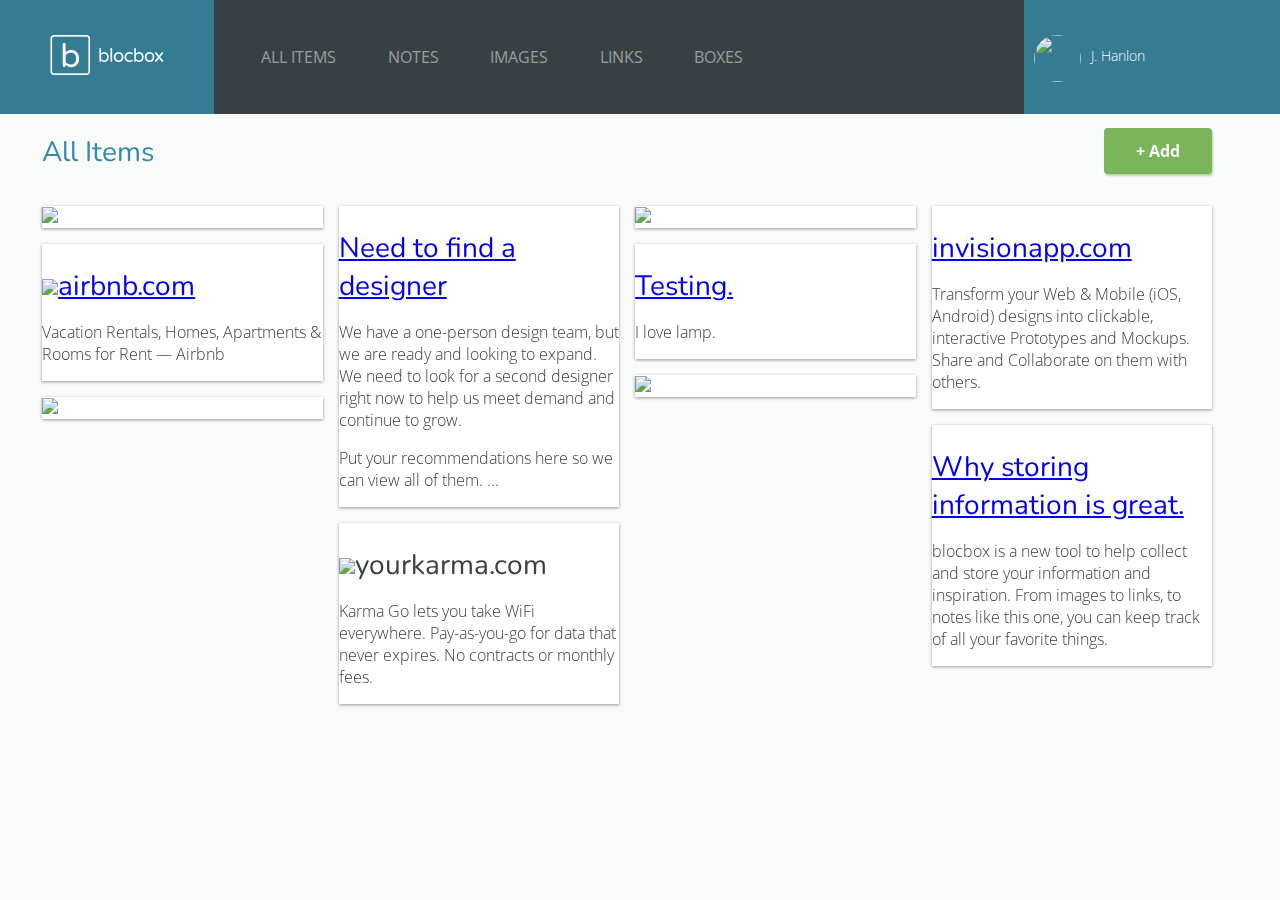
==== dashboard.html @ c56b1dee "Progress on Masonry Grid" ====
<!DOCTYPE html>
 <html lang="en-us">
 <head>
   <meta http-equiv="X-UA-Compatible" content="IE=Edge">
   <meta name="viewport" content="width=device-width, initial-scale=1">
   <meta charset="UTF-8">
   <title>Dashboard | Blocbox</title>

   <!-- Google Fonts -->
   <link href='http://fonts.googleapis.com/css?family=Nunito:400,700,300|Open+Sans:300italic,400italic,600italic,700italic,400,600,700,300' rel='stylesheet' type='text/css'>

   <!-- CSS -->
   <link rel="stylesheet" href="css/normalize.css">
   <link rel="stylesheet" href="css/style.css">
   <link rel="stylesheet" href="css/font-awesome.css">
   <link rel="stylesheet" href="css/animate.css">
   <link rel="stylesheet" href="slick/slick.css"/>
   <link rel="stylesheet" href="slick/slick-theme.css"/>

 </head>
 <body class="dashboard">

   <!-- Top Navigation -->

   <nav id="top-nav" class="top-nav">
      <a href="#" class="site-logo"><img src="images/site-logo.png" /></a>
      <ul>
         <li><a href="#"><i class="fa fa-th-large"></i>All Items</a></li>
         <li><a href="#"><i class="fa fa-file-o"></i>Notes</a></li>
         <li><a href="#"><i class="fa fa-picture-o"></i>Images</a></li>
         <li><a href="#"><i class="fa fa-link"></i>Links</a></li>
         <li><a href="#"><i class="fa fa-inbox"></i>Boxes</a></li>
      </ul>
      <div class="settings">
         <img src="https://s3.amazonaws.com/uifaces/faces/twitter/jsa/128.jpg">
         <p>J. Hanlon</p>
         <a href="#"><i class="fa fa-cog"></i></a>
      </div>
   </nav>

   <main role="main">

   <!-- Content -->
      <section class="content">
         <div class="container">
            <div class="header">
               <h1>All Items</h1>
               <a href="#" class="btn">+ Add</a>
            </div>
         </div>
         <div class="container">
            <div class="masonry">
               <div class="item">
                  <img src="https://static.pexels.com/photos/6276/restaurant-glass-wine-glasses-medium.jpg">
               </div>
               <div class="item">
                  <h2><img src="https://a1.muscache.com/airbnb/static/logotype_favicon-21cc8e6c6a2cca43f061d2dcabdf6e58.ico"><a href="#">airbnb.com</a></h2>
                  <p>Vacation Rentals, Homes, Apartments &amp; Rooms for Rent &mdash; Airbnb</p>
               </div>
               <div class="item">
                  <img src="https://static.pexels.com/photos/6048/wood-nature-forest-moss-medium.jpg">
               </div>
               <div class="item">
                  <h2><a href="#">Need to find a designer</a></h2>
                  <p>We have a one-person design team, but we are ready and looking to expand. We need to look for a second designer right now to help us meet demand and continue to grow.</p> 
                  <p>Put your recommendations here so we can view all of them. ...</p> 
               </div>
               <div class="item">
                  <h2><img src="https://disqus.com/api/forums/favicons/blogyourkarma.jpg">yourkarma.com</h2>
                  <p>Karma Go lets you take WiFi everywhere. Pay-as-you-go for data that never expires. No contracts or monthly fees.</p>
               </div>
               <div class="item">
                  <img src="https://static.pexels.com/photos/5676/art-camera-photography-picture-medium.jpg">
               </div>
               <div class="item">
                  <h2><a href="#">Testing.</a></h2>
                  <p>I love lamp.</p>
               </div>
               <div class="item">
                  <img src="https://static.pexels.com/photos/6739/art-graffiti-abstract-vintage-medium.jpg">
               </div>
               <div class="item">
                  <h2><img src"https://encrypted-tbn3.gstatic.com/images?q=tbn:ANd9GcTeulCWYnVz0ORNtgxYCICaZt1MPxCjFsR0P1_04v1bFkxqK3sK"><a href="#">invisionapp.com</a></h2>
                  <p>Transform your Web &amp; Mobile (iOS, Android) designs into clickable, interactive Prototypes and Mockups. Share and Collaborate on them with others.</p>
               </div>
               <div class="item">
                  <h2><a href="#">Why storing information is great.</a></h2>
                  <p>blocbox is a new tool to help collect and store your information and inspiration. From images to links, to notes like this one, you can keep track of all your favorite things.</p>
               </div>
            </div>
         </div>
      </section>

</body>
</html>
---- css/style.css ----
html, body {
  overflow-x: hidden;
}

body {
  font-family:'Open Sans', Helvetica, sans-serif;
  color: #394044;
}

h1, h2, h3, h4, h5, h6 {
  font-family:'Nunito', Helvetica, sans-serif;
}

h2 {
  font-size: 28px;
  font-weight: normal;
  margin-bottom: 5px;
}

p {
  font-size: 16px;
  line-height: 22px;
  font-weight: 100;
}

.pull-left {
  float: left;
}

.pull-right {
  float: right;
}


/* GRID */

.container {
  margin-right: auto;
  margin-left: auto;
  padding-left: 15px;
  padding-right: 15px;
  position: relative;
}

.container:before,
.container:after {
  content: " ";
  display: table;
}

.container:after {
  clear:both;
}

.one-half, .one-third, .one-fourth {
  width: 96%;
  float: left;
  position: relative;
  min-height: 1px;
  margin: 0 2% 20px;
}

.full-width {
  width: 100%;
}

.featleft, .featright {
  float: left;
  width: 30%;
}

.featright {
  width: 68%;
  margin-left: 2%
}

.float {
  float: left;
}

/* HEADER */

header {
  color: #F9FAFA;
  background: url('../images/hero-image.png');
  background-size: cover;
  min-height: 680px;
  width: 100%
}

header nav {
  padding: 1em;
}

header nav ul {
  display: inline;
  text-align: right;
  float: right;
  margin: 0;
}

header nav ul > li {
  list-style-type: none;
  display: inline-block;
  margin: 0 15px;
}

header nav ul > li.btn-outline {
  padding: 10px 15px;
  border: 2px solid #F9FAFA;
  border-radius: 4px;
}

header nav ul > li.btn-outline:hover {
  background: #F9FAFA;
}

header nav ul > li > a {
  color:#F9FAFA;
  text-decoration: none;
}

header nav ul > li.btn-outline:hover > a {
  color: #34495E;
}


header .hero {
  text-align: center;
  display: block;
  position: relative;
}

header .hero h1 {
  font-size: 48px;
  font-weight: normal;
  margin: 95px 0 0;
}

header .hero p {
  font-size: 22px;
  line-height: 28px;
  font-weight: 100;
  margin: 10px 0 40px;
}

header .hero img {
  display: block;
  margin: 3em auto 0;
}

/********** BENEFITS **********/

.benefits {
  padding-top: 8em;
  padding-bottom: 5em;
  background: #F9FAFA;
  background-size: cover;
  text-align: center;
  position: relative;
}

.benefits img {
  width: 120%;
  margin-left: -80px;
}

.float {
  padding-top: 5px;
}

.benefits i {
  color: #367A94;
  font-size: 50px;
  margin-bottom: 0;
}

.benefits h2 {
  color: #367A94;
  font-size: 28px;
  text-align: center;
  margin-top: 0px;
  margin-bottom: 50px;
}

.benefits p {
  text-align: left;
}

/********** PRICING **********/

.pricing {
  background: #5F6C73;
  background-size: cover;
  padding: 4em 0;
  text-align: center;
  position: relative;
}

.pricing h2 {
  color: #F9FAFA;
  margin-top: 0;
}

.pricing p {
  color: #F9FAFA;
  margin: auto 15em 30px 15em;
}

.pricing ul {
  margin: 0 auto;
  padding: 2em 0;
}

.pricing ul li {
  list-style-type: none;
}

.box {
  padding: 0 15px 15px;
  background-color: #F9FAFA;
  box-shadow: 0 2px 4px 0 rgba(0,0,0,.2);
  position: relative;
  min-height: 439px;
  margin-top: 25px;
}

.box.middle {
  min-height: 485px;
  margin-top: 0px;
}

.box h3 {
  font-family: 'Open Sans', Helvetica, sans-serif;
  font-weight: 600;
  text-transform: uppercase;
  background: #E2E2E2;
  box-shadow: 0 1px 2px 0 rgba(0,0,0,.2);
  left: 0;
  right: 0;
  top: 0;
  text-align: center;
  margin: 0 -15px 40px;
  padding: 10px 0;
}

.box h4 {
  font-size: 50px;
  font-weight: normal;
  margin: 40px 0 10px;
  color: #367A94;
}

.box h4 span {
  font-size: 32px;
  vertical-align: top;
}

.box h4 span.month {
  font-family:'Open Sans', Helvetica, sans-serif;
  font-weight: 100;
  color: #58646B;
  font-size: 20px;
  vertical-align: middle;
}

.box ul li {
  font-size: 18px;
  margin-bottom: 20px;
  font-weight: 100;
}

.box .btn {
  position: absolute;
  bottom: 20px;
  left: 20px;
  right: 20px;
}

.small {
  font-size: 12px;
  color: #F9FAFA;
  line-height: 15px;
  font-style: italic;
}

/* BUTTONS */

.btn {
  border-radius: 4px;
  color: #F9FAFA;
  font-weight: 700;
  text-decoration: none;
  padding: 10px 30px;
  background: #7AB55C;
  border: 2px solid #7AB55C;
  box-shadow: 1px 2px 2px 0px rgba(122, 181, 92, 0.5);
}


/********** TESTIMONIALS **********/

.testimonials {
  background: url('../images/testimonial-background.png'); 
  background-size: cover;
  min-height: 503px;
  width: 100%;
  padding: 4em 0;
  text-align: center;
}

.testimonials h2 {
  color: #367A94;
  margin-top: 0;
}

.testimonials p {
  color: #394044;
  margin: auto 14em auto 14em;
}

.quote {
  display: inline-block;
  float: center;
  margin-top: 40px;
}

.testimonials blockquote {
  color: #F9FAFA;
  text-align: left;
  font-style: italic;
  font-weight: 100;
  line-height: 21px;
  background: #394044;
  position: relative;
  padding: 30px;
  width: 286px;
  border-radius: 4px;
  display: inline-block;
  margin-top: 40px;
}

.testimonials blockquote:after {
  top: 30%;
  left: 100%;
  content: " ";
  width: 0;
  height: 0;
  position: absolute;
  pointer-events: none;
  border-style: solid;
  border-width: 12px 0 12px 26px;
  border-color: transparent transparent transparent #394044;
}

.testimonials img {
  width: 100px;
  height: 100px;
  border-radius: 50%;
  margin-bottom: 30px;
}

p.name {
  font-weight: 400;
  text-align: left;
  margin-right: 0;
  margin-left: 550px;
}

.name span {
  color: #367A94;
}


/************ FOOTER *************/

footer {
  background-color: #394044;
  color: #F9FAFA;
  height: 150px;
  position: relative;
  overflow: hidden;
  z-index: 0;
}

.footer-nav-block {
  margin-right: 0;
  padding-right: 0;
}

footer p, footer nav ul {
  font-size: 14px;
  font-weight: 100;
  text-align: center;
  margin: 10px auto 0;
}

footer nav ul li {
  list-style-type: none;
  display: inline;
}

footer nav ul li a {
  color: #F9FAFA;
  text-decoration: none;
}

footer .right-footer-block {
  background-color: #3498DB;
  margin: 0;
  float: right;
}


footer .logo {
  padding: 2.35em 0;
  margin: 0 auto;
  display: block;
}

/************ MEDIA QUERIES *************/

@media (min-width: 320px) {

  .testimonials p, .pricing p {
    margin: 0 0 0 0;
  }
}


@media (min-width: 768px){
  .container {
    width: 750px;
  }

  .testimonials p, .pricing p {
    margin: 0 10rem;
  }
}

@media (min-width: 992px) {
  .container {
    width: 970px;
  }
  .one-half {
    width: 46%;
  }
  .one-third {
    width: 29.33333%;
  }
  .one-fourth {
    width: 21%;
  } 
  .phone-hide {
    display: none;
  }
  .phone-show {
    display: block;
  }
}

@media (min-width: 1200px) {
  .container {
    width: 1170px;
  }
  .phone-hide {
    display: block;
  }
  .phone-show {
    display: none;
  }
}

@media tv and (min-width: 700px) and (orientation: landscape) {
  header .hero h1 {
    font-size: 90px;
    margin: 75px 0 0;
  }
  header .hero p {
    font-size: 48px;
    line-height: 60px;
    margin: 40px 0 40px;
  }
}

@media (min-width: 992px) {
  footer {
    background-color: #394044;
    height: 100px;
  }
  footer p, footer nav ul {
    padding: 2em 0;
    text-align: left;
  }
  footer .right-footer-block {
    background-color: #3498DB;
  }
  footer .logo {
    padding: 2em 0 2em 1.5em;
  }
}


/************* DASHBOARD **************/

.dashboard {
  background: #F9FAFA;
}

.top-nav {
  height: 114px;
  width: 100%;
  color: rgba(249, 250, 250, 0.5);
  background: #394044;
  position: fixed;
  display: inline;
}

.top-nav .site-logo {
  height: 114px;
  padding: 0 50px;
  background: rgba(54, 138, 169, 0.8);
  display: block;
  text-align: center;
  float: left;
}

.top-nav .site-logo img {
  padding: 35px 0;
}

.top-nav ul {
  font-weight: 400;
  text-transform: uppercase;
  font-size: 16px;
  text-align: center;
  color: rgba(249, 250, 250, 0.5);
  float: left;
  padding: 30px 0 30px 30px;
}

.top-nav ul li {
  list-style-type: none;
  display: inline;
  margin-right: 30px;
}

.top-nav ul li a {
  color: rgba(249, 250, 250, 0.5);
  text-decoration: none;
}

.top-nav ul li a i {
  text-align: center;
  margin-right: 5px;
}

.top-nav .settings {
  width: 20%;
  height: 114px;
  background: rgba(54, 138, 169, 0.8);
  float: right;
  display: inline;
}

.top-nav .settings p {
  color: #F9FAFA;
  font-weight: 200;
  font-size: 14px;
  margin: 0 0 0 10px;
  padding: 45px 0;
  float: left;
}

.top-nav .settings img {
  height: 47px;
  width: 47px;
  border-radius: 50%;
  margin-left: 10px;
  padding: 35px 0;
  float: left;
}

.top-nav .settings a {
  float: right;
  text-decoration: none;
  color: #F9FAFA;
  padding: 45px 0;
}

.top-nav .settings a i {
  text-align: center;
  margin-right: 10px;
}

/************* CONTENT *************/

.content {
  padding-top: 8rem;
  float: center;
  width: 98%;
  position: relative;
}

.content .header {
  margin: 0 0 20px;
}

.content .header h1 {
  font-family: "Nunito", Helvetica, Arial, sans-serif;
  font-weight: 400;
  margin: 0 0 30px;
  font-size: 28px;
  color: #368AA9;
  line-height: 48px;
  float: left;
  display: inline-block;
}

.content .header > a {
  float: right;
}

.masonry {
  -webkit-column-count: 4;
  column-count: 4;
  column-gap: 1rem;
}

.item {
  background-color: #FFFFFF;
  display: inline-block;
  margin: 0 0 1rem; 
  width: 100%;
  box-shadow: 0px 1px 3px 0px rgba(0,0,0,0.4);
}
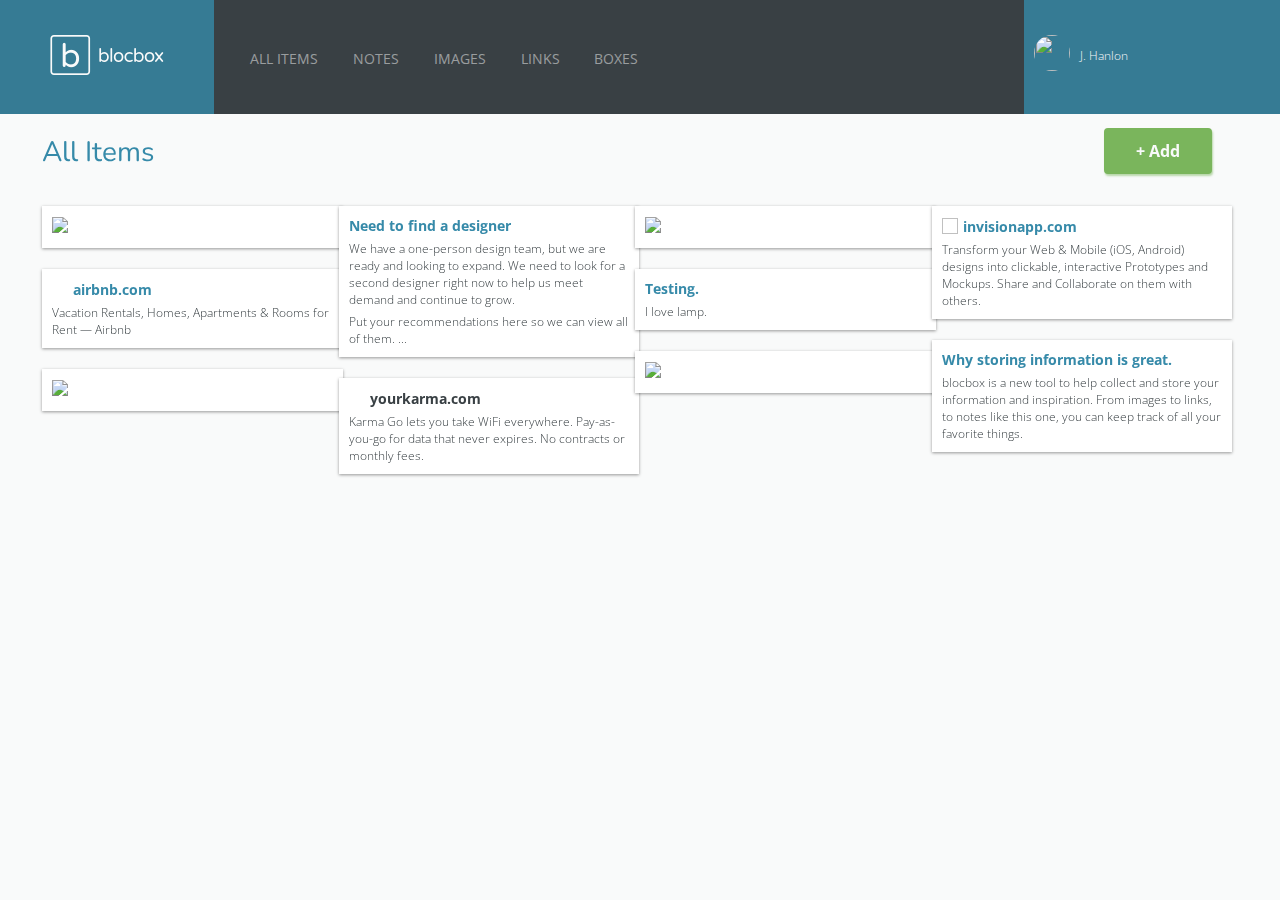
==== commit cadbb28e: "Responsive Masonry" ====
--- a/dashboard.html
+++ b/dashboard.html
@@ -80,7 +80,7 @@
                   <img src="https://static.pexels.com/photos/6739/art-graffiti-abstract-vintage-medium.jpg">
                </div>
                <div class="item">
-                  <h2><img src"https://encrypted-tbn3.gstatic.com/images?q=tbn:ANd9GcTeulCWYnVz0ORNtgxYCICaZt1MPxCjFsR0P1_04v1bFkxqK3sK"><a href="#">invisionapp.com</a></h2>
+                  <h2><img src"https://d13yacurqjgara.cloudfront.net/users/50942/avatars/normal/dribbble-icon.jpg?1394816910"><a href="#">invisionapp.com</a></h2>
                   <p>Transform your Web &amp; Mobile (iOS, Android) designs into clickable, interactive Prototypes and Mockups. Share and Collaborate on them with others.</p>
                </div>
                <div class="item">
--- a/css/style.css
+++ b/css/style.css
@@ -418,88 +418,6 @@
   display: block;
 }
 
-/************ MEDIA QUERIES *************/
-
-@media (min-width: 320px) {
-
-  .testimonials p, .pricing p {
-    margin: 0 0 0 0;
-  }
-}
-
-
-@media (min-width: 768px){
-  .container {
-    width: 750px;
-  }
-
-  .testimonials p, .pricing p {
-    margin: 0 10rem;
-  }
-}
-
-@media (min-width: 992px) {
-  .container {
-    width: 970px;
-  }
-  .one-half {
-    width: 46%;
-  }
-  .one-third {
-    width: 29.33333%;
-  }
-  .one-fourth {
-    width: 21%;
-  } 
-  .phone-hide {
-    display: none;
-  }
-  .phone-show {
-    display: block;
-  }
-}
-
-@media (min-width: 1200px) {
-  .container {
-    width: 1170px;
-  }
-  .phone-hide {
-    display: block;
-  }
-  .phone-show {
-    display: none;
-  }
-}
-
-@media tv and (min-width: 700px) and (orientation: landscape) {
-  header .hero h1 {
-    font-size: 90px;
-    margin: 75px 0 0;
-  }
-  header .hero p {
-    font-size: 48px;
-    line-height: 60px;
-    margin: 40px 0 40px;
-  }
-}
-
-@media (min-width: 992px) {
-  footer {
-    background-color: #394044;
-    height: 100px;
-  }
-  footer p, footer nav ul {
-    padding: 2em 0;
-    text-align: left;
-  }
-  footer .right-footer-block {
-    background-color: #3498DB;
-  }
-  footer .logo {
-    padding: 2em 0 2em 1.5em;
-  }
-}
-
 
 /************* DASHBOARD **************/
 
@@ -532,17 +450,17 @@
 .top-nav ul {
   font-weight: 400;
   text-transform: uppercase;
-  font-size: 16px;
+  font-size: 14px;
   text-align: center;
   color: rgba(249, 250, 250, 0.5);
   float: left;
-  padding: 30px 0 30px 30px;
+  padding: 35px 0 35px 20px;
 }
 
 .top-nav ul li {
   list-style-type: none;
   display: inline;
-  margin-right: 30px;
+  margin-right: 15px;
 }
 
 .top-nav ul li a {
@@ -566,15 +484,15 @@
 .top-nav .settings p {
   color: #F9FAFA;
   font-weight: 200;
-  font-size: 14px;
+  font-size: 12px;
   margin: 0 0 0 10px;
   padding: 45px 0;
   float: left;
 }
 
 .top-nav .settings img {
-  height: 47px;
-  width: 47px;
+  height: 36px;
+  width: 36px;
   border-radius: 50%;
   margin-left: 10px;
   padding: 35px 0;
@@ -633,5 +551,162 @@
   margin: 0 0 1rem; 
   width: 100%;
   box-shadow: 0px 1px 3px 0px rgba(0,0,0,0.4);
-}
-
+  overflow: hidden;
+  padding: 10px;
+}
+
+.item h2 {
+  font-family: 'Open Sans', Helvetica, Arial, sans-serif;
+  font-weight: 700;
+  font-size: 14px;
+  line-height: 19px;
+  margin: 0;
+}
+
+/******** NOT WORKING 
+.item > img {
+  padding: 0;
+}
+**********/
+
+.item h2 a {
+  color: #368AA9;
+  text-decoration: none;
+}
+
+.item h2 img {
+  width: 16px;
+  height: 16px;
+  position: relative;
+  top: 2px;
+  margin-right: 5px;
+}
+
+.item p {
+  font-size: 12px;
+  color: #394044;
+  line-height: 17px;
+  margin: 5px 0 0;
+}
+
+/************ MEDIA QUERIES *************/
+
+@media (min-width: 320px) {
+
+  .testimonials p, .pricing p {
+    margin: 0 0 0 0;
+  }
+}
+
+
+@media (min-width: 768px){
+  .container {
+    width: 750px;
+  }
+
+  .testimonials p, .pricing p {
+    margin: 0 10rem;
+  }
+}
+
+@media (min-width: 992px) {
+  .container {
+    width: 970px;
+  }
+  .one-half {
+    width: 46%;
+  }
+  .one-third {
+    width: 29.33333%;
+  }
+  .one-fourth {
+    width: 21%;
+  } 
+  .phone-hide {
+    display: none;
+  }
+  .phone-show {
+    display: block;
+  }
+}
+
+@media (min-width: 1200px) {
+  .container {
+    width: 1170px;
+  }
+  .phone-hide {
+    display: block;
+  }
+  .phone-show {
+    display: none;
+  }
+}
+
+@media tv and (min-width: 700px) and (orientation: landscape) {
+  header .hero h1 {
+    font-size: 90px;
+    margin: 75px 0 0;
+  }
+  header .hero p {
+    font-size: 48px;
+    line-height: 60px;
+    margin: 40px 0 40px;
+  }
+}
+
+@media (min-width: 992px) {
+  footer {
+    background-color: #394044;
+    height: 100px;
+  }
+  footer p, footer nav ul {
+    padding: 2em 0;
+    text-align: left;
+  }
+  footer .right-footer-block {
+    background-color: #3498DB;
+  }
+  footer .logo {
+    padding: 2em 0 2em 1.5em;
+  }
+}
+
+@media (min-width: 100px) {
+  .masonry {
+    -moz-column-count: 1;
+    -webkit-column-count: 1;
+    column-count: 1;
+  }
+}
+
+@media (min-width: 400px) {
+  .masonry {
+    -moz-column-count: 2;
+    -webkit-column-count: 2;
+    column-count: 2;
+  }
+}
+
+@media (min-width: 700px) {
+  .masonry {
+    -moz-column-count: 3;
+    -webkit-column-count: 3;
+    column-count: 3;
+  }
+}
+
+@media (min-width: 900px) {
+  .masonry {
+    -moz-column-count: 4;
+    -webkit-column-count: 4;
+    column-count: 4;
+  }
+}
+
+
+
+
+
+
+
+
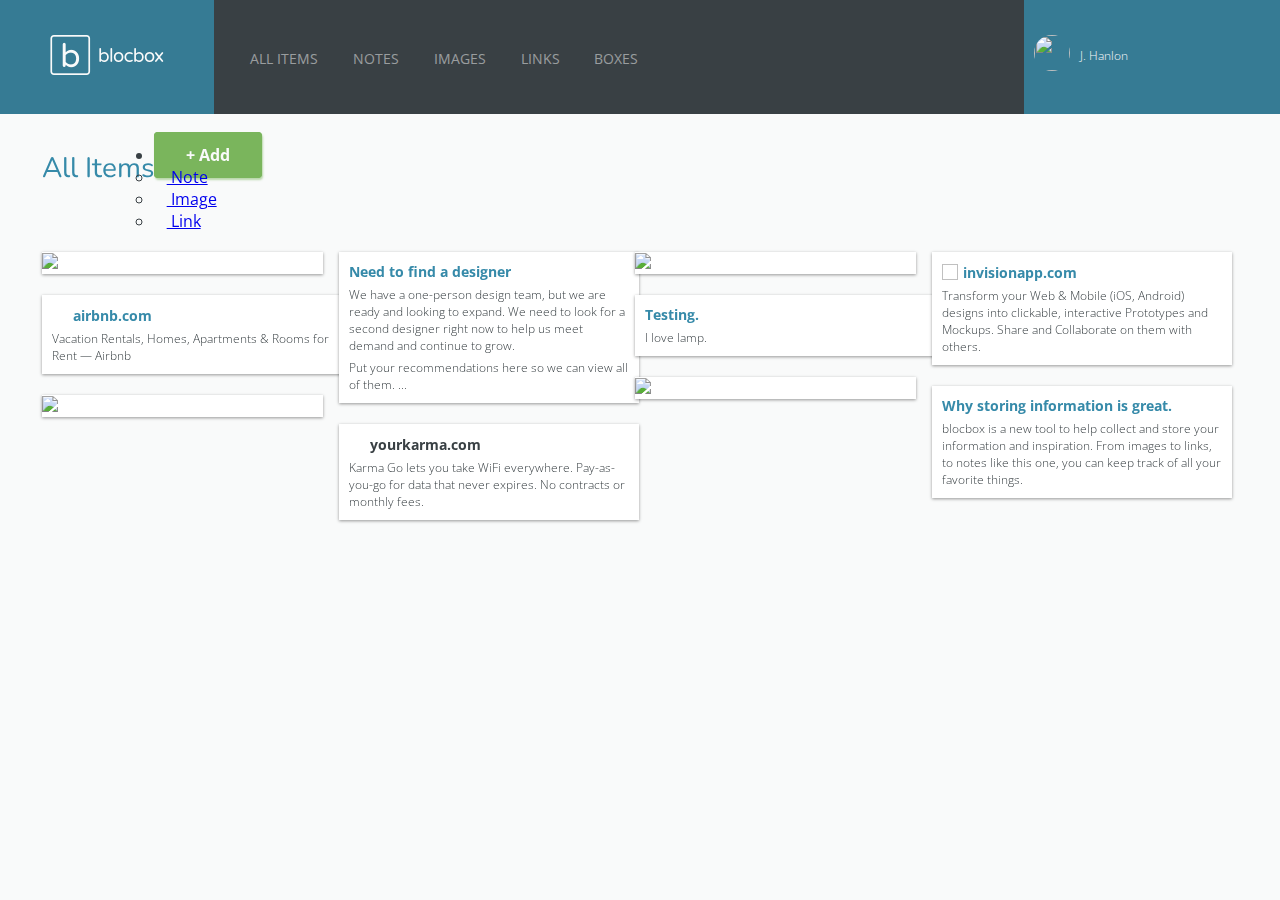
==== commit 22f05a2d: "Dropit changes not working" ====
--- a/dashboard.html
+++ b/dashboard.html
@@ -16,6 +16,7 @@
    <link rel="stylesheet" href="css/animate.css">
    <link rel="stylesheet" href="slick/slick.css"/>
    <link rel="stylesheet" href="slick/slick-theme.css"/>
+   <link rel="stylesheet" href="css/dropit.css">
 
  </head>
  <body class="dashboard">
@@ -25,9 +26,9 @@
    <nav id="top-nav" class="top-nav">
       <a href="#" class="site-logo"><img src="images/site-logo.png" /></a>
       <ul>
-         <li><a href="#"><i class="fa fa-th-large"></i>All Items</a></li>
+         <li class="active"><a href="#"><i class="fa fa-th-large"></i>All Items</a></li>
          <li><a href="#"><i class="fa fa-file-o"></i>Notes</a></li>
-         <li><a href="#"><i class="fa fa-picture-o"></i>Images</a></li>
+         <li class=><a href="#"><i class="fa fa-picture-o"></i>Images</a></li>
          <li><a href="#"><i class="fa fa-link"></i>Links</a></li>
          <li><a href="#"><i class="fa fa-inbox"></i>Boxes</a></li>
       </ul>
@@ -45,19 +46,28 @@
          <div class="container">
             <div class="header">
                <h1>All Items</h1>
-               <a href="#" class="btn">+ Add</a>
+               <ul class="menu">
+                  <li>
+                     <a href="#" class="btn">+ Add</a>
+                     <ul>
+                        <li><a href="#"><i class="fa fa-file-o"></i> Note</a></li>
+                        <li><a href="#"><i class="fa fa-picture-o"></i> Image</a></li>
+                        <li><a href="#"><i class="fa fa-link"></i> Link</a></li>
+                     </ul>
+                  </li>
+               </ul>
             </div>
          </div>
          <div class="container">
             <div class="masonry">
-               <div class="item">
+               <div class="item" id="image">
                   <img src="https://static.pexels.com/photos/6276/restaurant-glass-wine-glasses-medium.jpg">
                </div>
                <div class="item">
                   <h2><img src="https://a1.muscache.com/airbnb/static/logotype_favicon-21cc8e6c6a2cca43f061d2dcabdf6e58.ico"><a href="#">airbnb.com</a></h2>
                   <p>Vacation Rentals, Homes, Apartments &amp; Rooms for Rent &mdash; Airbnb</p>
                </div>
-               <div class="item">
+               <div class="item" id="image">
                   <img src="https://static.pexels.com/photos/6048/wood-nature-forest-moss-medium.jpg">
                </div>
                <div class="item">
@@ -69,18 +79,18 @@
                   <h2><img src="https://disqus.com/api/forums/favicons/blogyourkarma.jpg">yourkarma.com</h2>
                   <p>Karma Go lets you take WiFi everywhere. Pay-as-you-go for data that never expires. No contracts or monthly fees.</p>
                </div>
-               <div class="item">
+               <div class="item" id="image">
                   <img src="https://static.pexels.com/photos/5676/art-camera-photography-picture-medium.jpg">
                </div>
                <div class="item">
                   <h2><a href="#">Testing.</a></h2>
                   <p>I love lamp.</p>
                </div>
-               <div class="item">
+               <div class="item" id="image">
                   <img src="https://static.pexels.com/photos/6739/art-graffiti-abstract-vintage-medium.jpg">
                </div>
                <div class="item">
-                  <h2><img src"https://d13yacurqjgara.cloudfront.net/users/50942/avatars/normal/dribbble-icon.jpg?1394816910"><a href="#">invisionapp.com</a></h2>
+                  <h2><img src"https://encrypted-tbn3.gstatic.com/images?q=tbn:ANd9GcTeulCWYnVz0ORNtgxYCICaZt1MPxCjFsR0P1_04v1bFkxqK3sK"><a href="#">invisionapp.com</a></h2>
                   <p>Transform your Web &amp; Mobile (iOS, Android) designs into clickable, interactive Prototypes and Mockups. Share and Collaborate on them with others.</p>
                </div>
                <div class="item">
@@ -90,6 +100,13 @@
             </div>
          </div>
       </section>
+   </main>
+   
+   <script src="js/jquery-2.1.3.min.js"></script>
+   <script src="js/dropit.js"></script>
+   <script type="text/javascript">
+     $(".menu").dropit();
+   </script>
 
 </body>
 </html>--- a/css/style.css
+++ b/css/style.css
@@ -468,6 +468,10 @@
   text-decoration: none;
 }
 
+.top-nav ul li:active {
+  color: #F9FAFA; 
+}
+
 .top-nav ul li a i {
   text-align: center;
   margin-right: 5px;
@@ -518,6 +522,7 @@
   float: center;
   width: 98%;
   position: relative;
+  overflow: hidden;
 }
 
 .content .header {
@@ -555,6 +560,10 @@
   padding: 10px;
 }
 
+#image.item {
+  padding: 0px;
+}
+
 .item h2 {
   font-family: 'Open Sans', Helvetica, Arial, sans-serif;
   font-weight: 700;
--- a/css/dropit.css
+++ b/css/dropit.css
@@ -0,0 +1,64 @@
+/*
+ * Dropit v1.1.0
+ * http://dev7studios.com/dropit
+ *
+ * Copyright 2012, Dev7studios
+ * Free to use and abuse under the MIT license.
+ * http://www.opensource.org/licenses/mit-license.php
+ */
+
+/* These styles assume you are using ul and li */
+.dropit {
+    list-style: none;
+	padding: 0;
+	margin: 15px 0 0;
+    float: right;
+    display: inline-block;
+}
+.dropit .dropit-trigger { position: relative; }
+.dropit .dropit-submenu {
+    position: absolute;
+    top: 100%;
+    right: 0; /* dropdown left or right */
+    z-index: 1000;
+    display: none;
+    min-width: 100px;
+    list-style: none;
+	padding: 20px;
+	margin: 20px 0 0;
+}
+.dropit .dropit-open .dropit-submenu { 
+    display: block;
+    background: #FFFFFF;
+    box-shadow: 0px 2px 4px 0px rgba(0,0,0,0.30);
+    border-radius: 4px;
+ }
+
+.dropit .dropit-open .dropit-submenu:after {
+    content: " ";
+    position: absolute;
+    border-style: solid;
+    border-width: 0 8px 8px;
+    border-color: #FFFFFF transparent;
+    display: block;
+    width: 0;
+    z-index: 1;
+    top: -8px;
+    right: 10px;
+ }
+
+.dropit .dropit-open .dropit-submenu li { 
+    display: block;
+    margin-bottom: 20px;
+ }
+
+.dropit .dropit-open .dropit-submenu li:last-child { 
+    margin-bottom: 0px;
+ }
+
+.dropit .dropit-open .dropit-submenu li a { 
+    color:#34495E;
+    text-decoration: none;
+    font-family: "Open Sans", Helvetica, Arial, sans-serif;
+    font-weight:100;
+ }
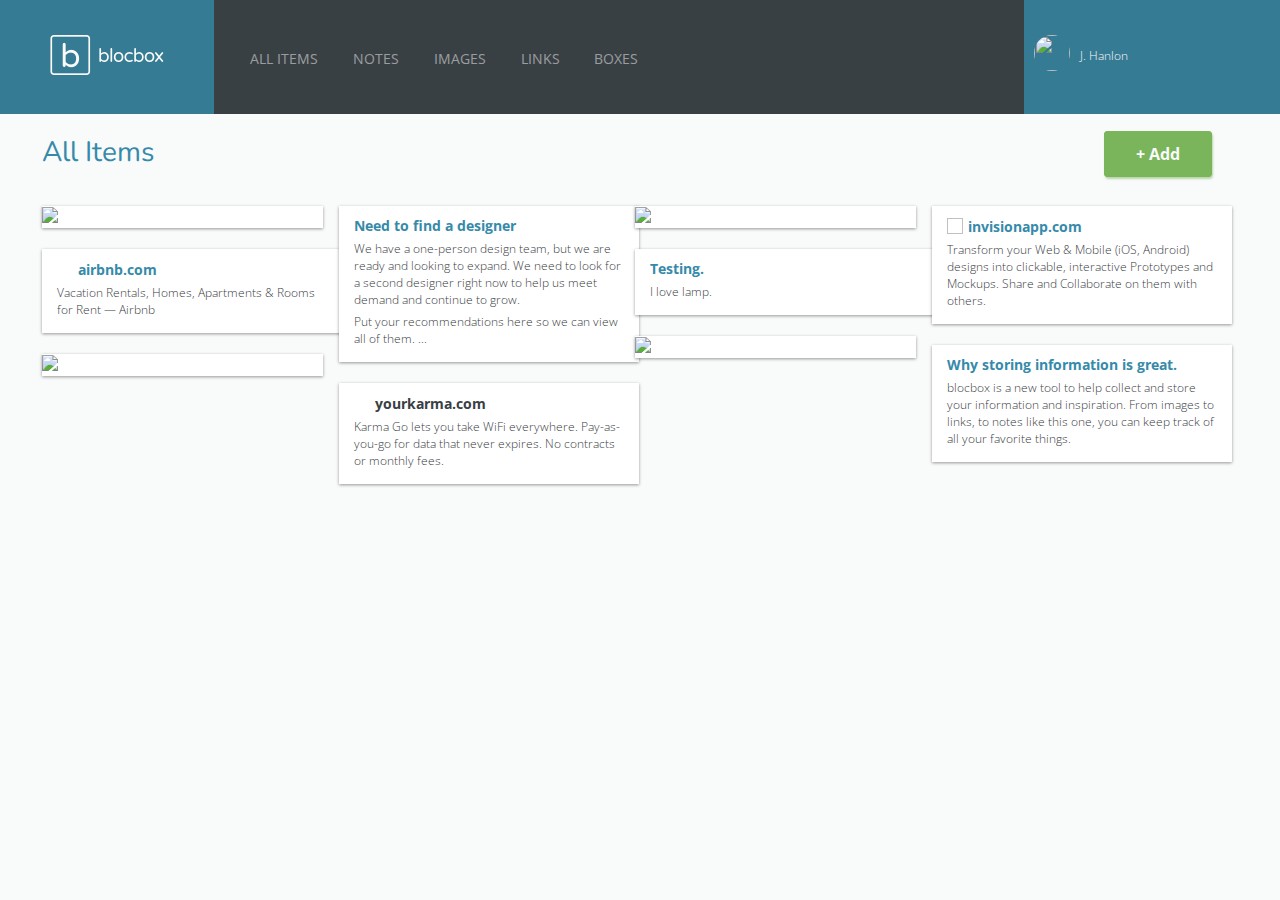
==== commit e00ac8e8: "jQuery and Javascript progress" ====
--- a/dashboard.html
+++ b/dashboard.html
@@ -16,7 +16,7 @@
    <link rel="stylesheet" href="css/animate.css">
    <link rel="stylesheet" href="slick/slick.css"/>
    <link rel="stylesheet" href="slick/slick-theme.css"/>
-   <link rel="stylesheet" href="css/dropit.css">
+   <link rel="stylesheet" href="css/dropit.css"/>
 
  </head>
  <body class="dashboard">
@@ -68,7 +68,7 @@
                   <p>Vacation Rentals, Homes, Apartments &amp; Rooms for Rent &mdash; Airbnb</p>
                </div>
                <div class="item" id="image">
-                  <img src="https://static.pexels.com/photos/6048/wood-nature-forest-moss-medium.jpg">
+                  <img src="https://static.pexels.com/photos/6617/pexels-photo-medium.jpeg">
                </div>
                <div class="item">
                   <h2><a href="#">Need to find a designer</a></h2>
@@ -80,7 +80,7 @@
                   <p>Karma Go lets you take WiFi everywhere. Pay-as-you-go for data that never expires. No contracts or monthly fees.</p>
                </div>
                <div class="item" id="image">
-                  <img src="https://static.pexels.com/photos/5676/art-camera-photography-picture-medium.jpg">
+                  <img src="https://static.pexels.com/photos/1191/camera-photography-vintage-lens-medium.jpg">
                </div>
                <div class="item">
                   <h2><a href="#">Testing.</a></h2>
@@ -102,7 +102,7 @@
       </section>
    </main>
    
-   <script src="js/jquery-2.1.3.min.js"></script>
+   <script src="js/jquery-2.1.4.min.js"></script>
    <script src="js/dropit.js"></script>
    <script type="text/javascript">
      $(".menu").dropit();
--- a/css/style.css
+++ b/css/style.css
@@ -432,6 +432,7 @@
   background: #394044;
   position: fixed;
   display: inline;
+  z-index: 1;
 }
 
 .top-nav .site-logo {
@@ -548,6 +549,7 @@
   -webkit-column-count: 4;
   column-count: 4;
   column-gap: 1rem;
+  z-index: 3;
 }
 
 .item {
@@ -569,14 +571,8 @@
   font-weight: 700;
   font-size: 14px;
   line-height: 19px;
-  margin: 0;
-}
-
-/******** NOT WORKING 
-.item > img {
-  padding: 0;
-}
-**********/
+  margin: 0 5px;
+}
 
 .item h2 a {
   color: #368AA9;
@@ -595,7 +591,7 @@
   font-size: 12px;
   color: #394044;
   line-height: 17px;
-  margin: 5px 0 0;
+  margin: 5px;
 }
 
 /************ MEDIA QUERIES *************/
--- a/css/dropit.css
+++ b/css/dropit.css
@@ -15,7 +15,9 @@
     float: right;
     display: inline-block;
 }
+
 .dropit .dropit-trigger { position: relative; }
+
 .dropit .dropit-submenu {
     position: absolute;
     top: 100%;
@@ -27,12 +29,13 @@
 	padding: 20px;
 	margin: 20px 0 0;
 }
+
 .dropit .dropit-open .dropit-submenu { 
     display: block;
     background: #FFFFFF;
     box-shadow: 0px 2px 4px 0px rgba(0,0,0,0.30);
     border-radius: 4px;
- }
+}
 
 .dropit .dropit-open .dropit-submenu:after {
     content: " ";
@@ -45,20 +48,20 @@
     z-index: 1;
     top: -8px;
     right: 10px;
- }
+}
 
 .dropit .dropit-open .dropit-submenu li { 
     display: block;
     margin-bottom: 20px;
- }
+}
 
 .dropit .dropit-open .dropit-submenu li:last-child { 
     margin-bottom: 0px;
- }
+}
 
 .dropit .dropit-open .dropit-submenu li a { 
     color:#34495E;
     text-decoration: none;
     font-family: "Open Sans", Helvetica, Arial, sans-serif;
     font-weight:100;
- }
+}
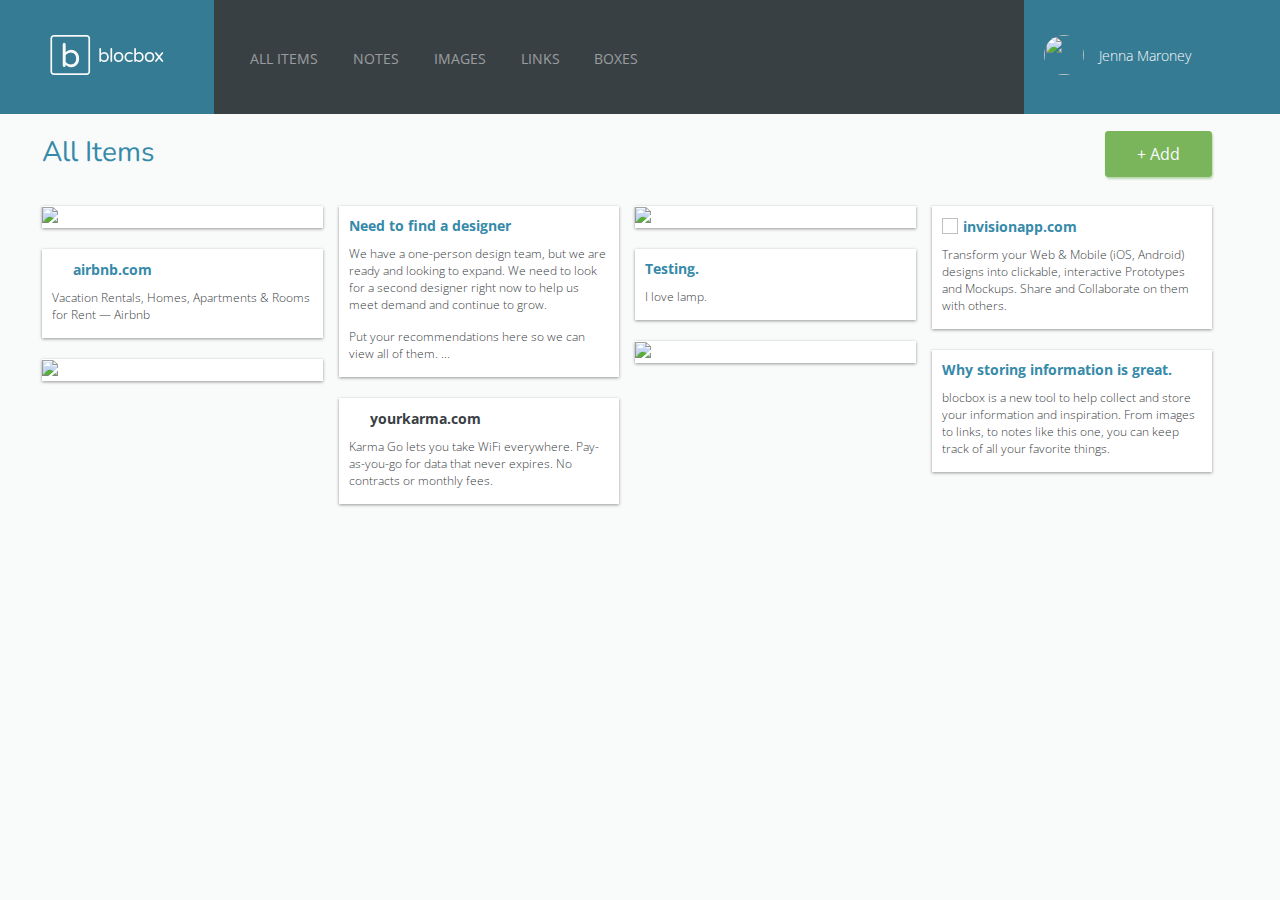
==== commit ed633f32: "Fixed Item Padding Issues" ====
--- a/dashboard.html
+++ b/dashboard.html
@@ -33,8 +33,8 @@
          <li><a href="#"><i class="fa fa-inbox"></i>Boxes</a></li>
       </ul>
       <div class="settings">
-         <img src="https://s3.amazonaws.com/uifaces/faces/twitter/jsa/128.jpg">
-         <p>J. Hanlon</p>
+         <img src="https://s3.amazonaws.com/uifaces/faces/twitter/allisongrayce/128.jpg">
+         <p>Jenna Maroney</p>
          <a href="#"><i class="fa fa-cog"></i></a>
       </div>
    </nav>
--- a/css/style.css
+++ b/css/style.css
@@ -289,7 +289,7 @@
 .btn {
   border-radius: 4px;
   color: #F9FAFA;
-  font-weight: 700;
+  font-weight: 400;
   text-decoration: none;
   padding: 10px 30px;
   background: #7AB55C;
@@ -489,17 +489,17 @@
 .top-nav .settings p {
   color: #F9FAFA;
   font-weight: 200;
-  font-size: 12px;
-  margin: 0 0 0 10px;
+  font-size: 14px;
+  margin: 0 0 0 15px;
   padding: 45px 0;
   float: left;
 }
 
 .top-nav .settings img {
-  height: 36px;
-  width: 36px;
+  height: 40px;
+  width: 40px;
   border-radius: 50%;
-  margin-left: 10px;
+  margin-left: 20px;
   padding: 35px 0;
   float: left;
 }
@@ -509,11 +509,11 @@
   text-decoration: none;
   color: #F9FAFA;
   padding: 45px 0;
+  margin-right: 30px;
 }
 
 .top-nav .settings a i {
   text-align: center;
-  margin-right: 10px;
 }
 
 /************* CONTENT *************/
@@ -559,7 +559,6 @@
   width: 100%;
   box-shadow: 0px 1px 3px 0px rgba(0,0,0,0.4);
   overflow: hidden;
-  padding: 10px;
 }
 
 #image.item {
@@ -571,7 +570,8 @@
   font-weight: 700;
   font-size: 14px;
   line-height: 19px;
-  margin: 0 5px;
+  padding: 10px;
+  margin: 0;
 }
 
 .item h2 a {
@@ -591,7 +591,8 @@
   font-size: 12px;
   color: #394044;
   line-height: 17px;
-  margin: 5px;
+  margin: 0 0 5px;
+  padding: 0 10px 10px 10px;
 }
 
 /************ MEDIA QUERIES *************/
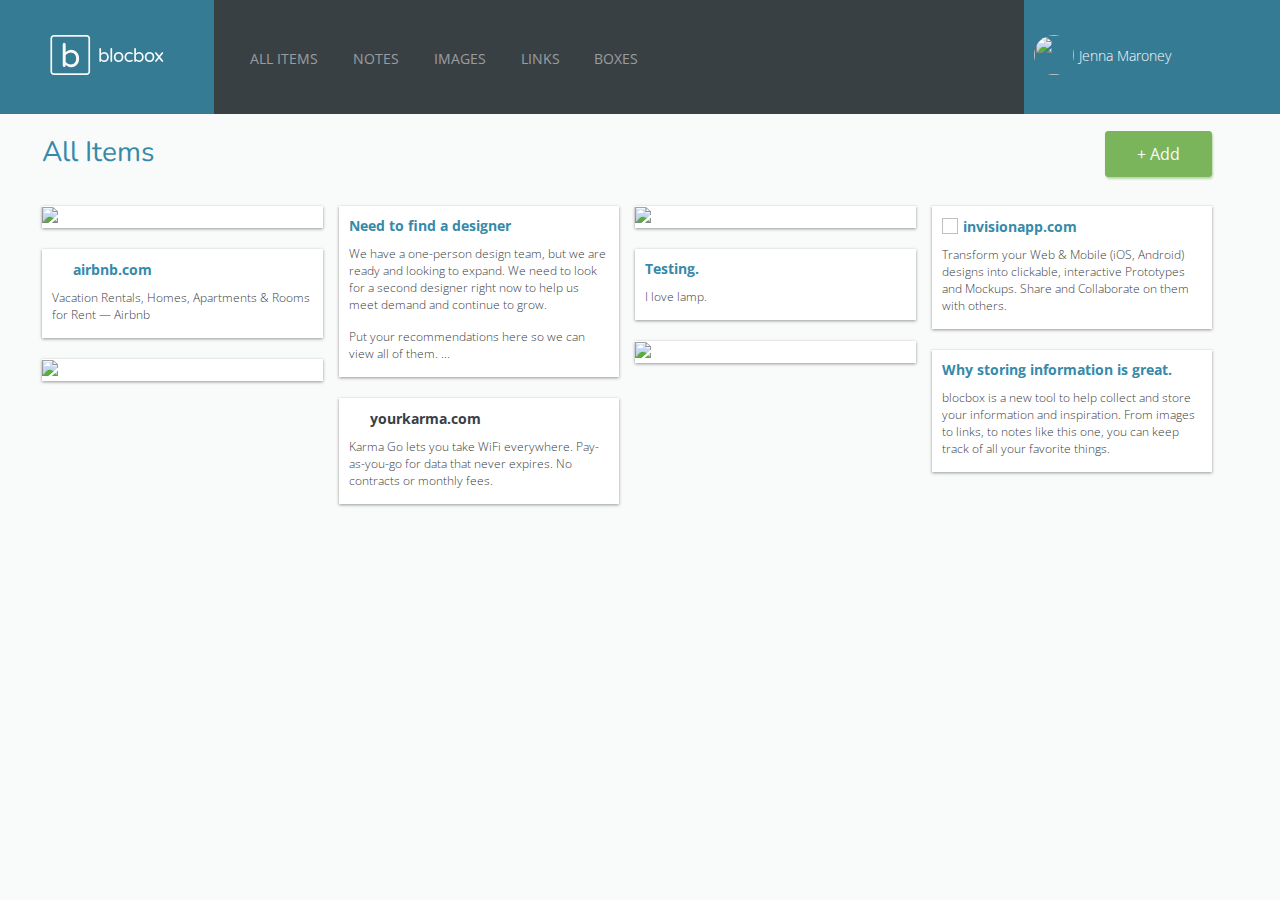
==== commit 61f6bc6e: "Settings Dropdown in Progress" ====
--- a/dashboard.html
+++ b/dashboard.html
@@ -21,6 +21,9 @@
  </head>
  <body class="dashboard">
 
+   <!-- Responsive Navigation -->
+
+
    <!-- Top Navigation -->
 
    <nav id="top-nav" class="top-nav">
@@ -35,7 +38,15 @@
       <div class="settings">
          <img src="https://s3.amazonaws.com/uifaces/faces/twitter/allisongrayce/128.jpg">
          <p>Jenna Maroney</p>
-         <a href="#"><i class="fa fa-cog"></i></a>
+         <ul class="settings-menu">
+            <li><a href="#"><i class="fa fa-cog"></i></a>
+               <ul>
+                  <li><a href="#"><i class="fa fa-users"></i> Account Settings</a></li>
+                  <li><a href="#"><i class="fa fa-picture-o"></i> Collaborators</a></li>
+                  <li><a href="#"><i class="fa-sign-out"></i> Sign Out</a></li>
+               </ul>
+            </li>
+         </ul>
       </div>
    </nav>
 
@@ -106,6 +117,7 @@
    <script src="js/dropit.js"></script>
    <script type="text/javascript">
      $(".menu").dropit();
+     $(".settings-menu").dropit();
    </script>
 
 </body>
--- a/css/style.css
+++ b/css/style.css
@@ -490,7 +490,7 @@
   color: #F9FAFA;
   font-weight: 200;
   font-size: 14px;
-  margin: 0 0 0 15px;
+  margin: 0 0 0 5px;
   padding: 45px 0;
   float: left;
 }
@@ -499,7 +499,7 @@
   height: 40px;
   width: 40px;
   border-radius: 50%;
-  margin-left: 20px;
+  margin-left: 10px;
   padding: 35px 0;
   float: left;
 }
@@ -508,8 +508,6 @@
   float: right;
   text-decoration: none;
   color: #F9FAFA;
-  padding: 45px 0;
-  margin-right: 30px;
 }
 
 .top-nav .settings a i {
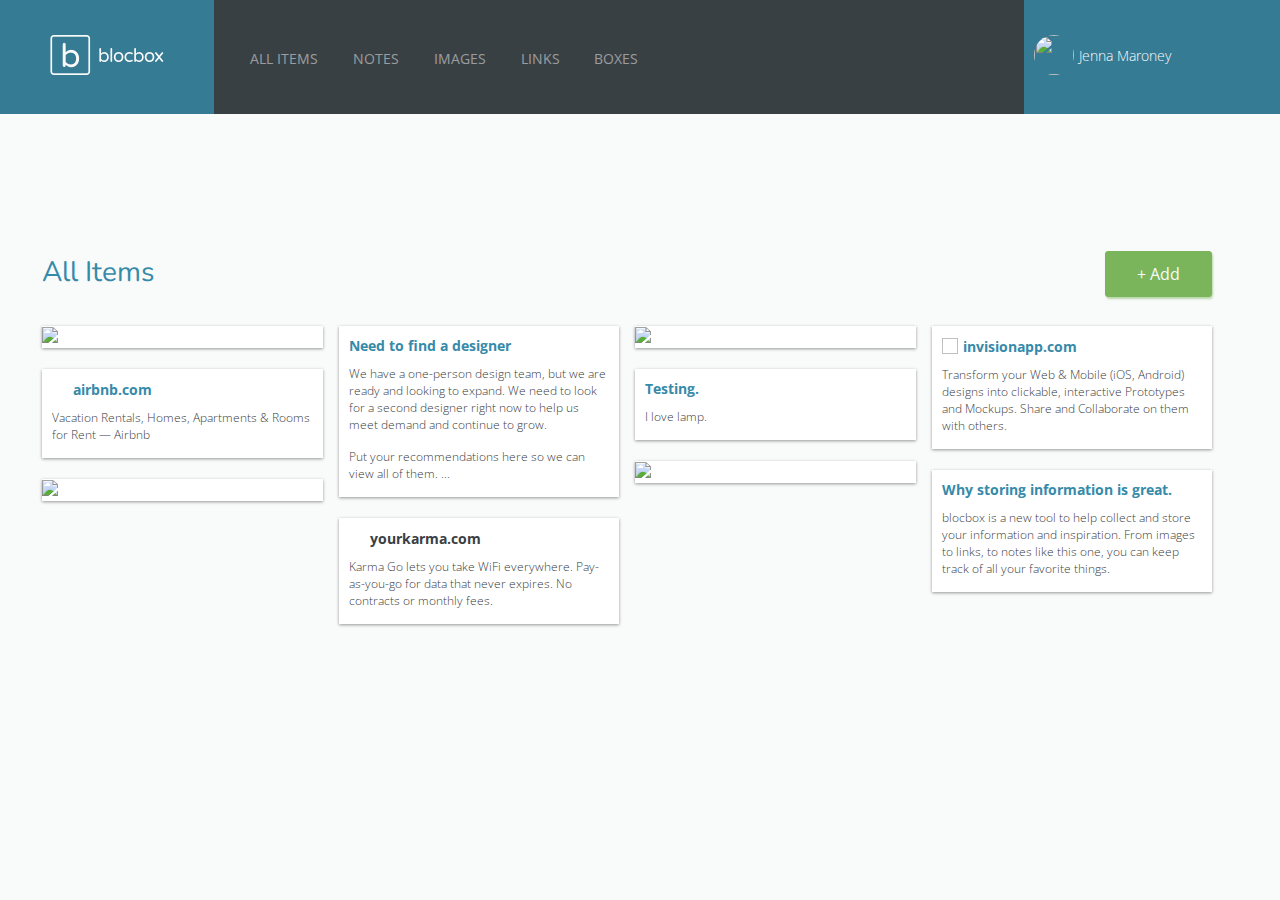
==== commit bebae990: "Updated navbar for dashboard, from mentor session" ====
--- a/dashboard.html
+++ b/dashboard.html
@@ -28,27 +28,41 @@
 
    <nav id="top-nav" class="top-nav">
       <a href="#" class="site-logo"><img src="images/site-logo.png" /></a>
-      <ul>
-         <li class="active"><a href="#"><i class="fa fa-th-large"></i>All Items</a></li>
-         <li><a href="#"><i class="fa fa-file-o"></i>Notes</a></li>
-         <li class=><a href="#"><i class="fa fa-picture-o"></i>Images</a></li>
-         <li><a href="#"><i class="fa fa-link"></i>Links</a></li>
-         <li><a href="#"><i class="fa fa-inbox"></i>Boxes</a></li>
-      </ul>
-      <div class="settings">
-         <img src="https://s3.amazonaws.com/uifaces/faces/twitter/allisongrayce/128.jpg">
-         <p>Jenna Maroney</p>
-         <ul class="settings-menu">
-            <li><a href="#"><i class="fa fa-cog"></i></a>
-               <ul>
-                  <li><a href="#"><i class="fa fa-users"></i> Account Settings</a></li>
-                  <li><a href="#"><i class="fa fa-picture-o"></i> Collaborators</a></li>
-                  <li><a href="#"><i class="fa-sign-out"></i> Sign Out</a></li>
-               </ul>
-            </li>
+      <div class="phone-hide">
+         <ul>
+            <li class="active"><a href="#"><i class="fa fa-th-large"></i>All Items</a></li>
+            <li><a href="#"><i class="fa fa-file-o"></i>Notes</a></li>
+            <li class=><a href="#"><i class="fa fa-picture-o"></i>Images</a></li>
+            <li><a href="#"><i class="fa fa-link"></i>Links</a></li>
+            <li><a href="#"><i class="fa fa-inbox"></i>Boxes</a></li>
          </ul>
+         <div class="settings">
+            <img src="https://s3.amazonaws.com/uifaces/faces/twitter/allisongrayce/128.jpg">
+            <p>Jenna Maroney</p>
+            <ul class="settings-menu">
+               <li><a href="#"><i class="fa fa-cog"></i></a>
+                  <ul>
+                     <li><a href="#"><i class="fa fa-users"></i> Account Settings</a></li>
+                     <li><a href="#"><i class="fa fa-picture-o"></i> Collaborators</a></li>
+                     <li><a href="#"><i class="fa-sign-out"></i> Sign Out</a></li>
+                  </ul>
+               </li>
+            </ul>
+         </div>
+      </div>
+      <div class="phone-show">
+         <!-- hamburger icon goes here -->
+         <div class="demo"></div>
       </div>
    </nav>
+   <div class="navdrop">
+      <ul>
+         <li>Item 1</li>
+         <li>Item 2</li>
+         <li>Item 3</li>
+         <li>Item 4</li>
+      </ul>
+   </div>
 
    <main role="main">
 
@@ -118,6 +132,7 @@
    <script type="text/javascript">
      $(".menu").dropit();
      $(".settings-menu").dropit();
+     $(".demo").dropit();
    </script>
 
 </body>
--- a/css/style.css
+++ b/css/style.css
@@ -1,3 +1,24 @@
+/*Junk to be deleted*/
+.demo {
+  width: 40px;
+  height: 40px;
+  margin: 20px;
+  background-color: green;
+  float: right;
+}
+
+/*.navdrop {
+  background-color: red;
+  display: none;
+  margin-top: 100px;
+  width: 100%%;
+  float: right;
+  z-index: 2;
+  position: fixed;
+}*/
+
+
+/*real code*/
 html, body {
   overflow-x: hidden;
 }
@@ -319,10 +340,21 @@
   margin: auto 14em auto 14em;
 }
 
+.carousel {
+  width: 50%;
+  margin: 0 auto;
+}
+
 .quote {
-  display: inline-block;
-  float: center;
+  display: block;
+  float: left;
   margin-top: 40px;
+}
+
+.right-quote {
+  float: left;
+  margin: 0 0 0 5%;
+  width: 45%;
 }
 
 .testimonials blockquote {
@@ -333,11 +365,12 @@
   line-height: 21px;
   background: #394044;
   position: relative;
-  padding: 30px;
-  width: 286px;
+  padding: 5%;
+  width: 40%;
   border-radius: 4px;
   display: inline-block;
-  margin-top: 40px;
+  margin: 40px 0 0 0;
+  float: left;
 }
 
 .testimonials blockquote:after {
@@ -486,6 +519,10 @@
   display: inline;
 }
 
+.top-nav .settings ul {
+  margin-top: 0;
+}
+
 .top-nav .settings p {
   color: #F9FAFA;
   font-weight: 200;
@@ -508,11 +545,18 @@
   float: right;
   text-decoration: none;
   color: #F9FAFA;
+  font-size: 16px;
+  padding: 45px 0 45px 20px;
 }
 
 .top-nav .settings a i {
   text-align: center;
 }
+
+.settings ul {
+  padding: 0;
+}
+
 
 /************* CONTENT *************/
 
@@ -600,6 +644,12 @@
   .testimonials p, .pricing p {
     margin: 0 0 0 0;
   }
+  .phone-hide {
+    display: none;
+  }
+  .phone-show {
+    display: block;
+  }
 }
 
 
@@ -626,23 +676,17 @@
   .one-fourth {
     width: 21%;
   } 
-  .phone-hide {
-    display: none;
-  }
-  .phone-show {
-    display: block;
-  }
 }
 
 @media (min-width: 1200px) {
   .container {
     width: 1170px;
   }
+  .phone-show {
+    display: none;
+  }
   .phone-hide {
     display: block;
-  }
-  .phone-show {
-    display: none;
   }
 }
 
--- a/css/dropit.css
+++ b/css/dropit.css
@@ -65,3 +65,4 @@
     font-family: "Open Sans", Helvetica, Arial, sans-serif;
     font-weight:100;
 }
+
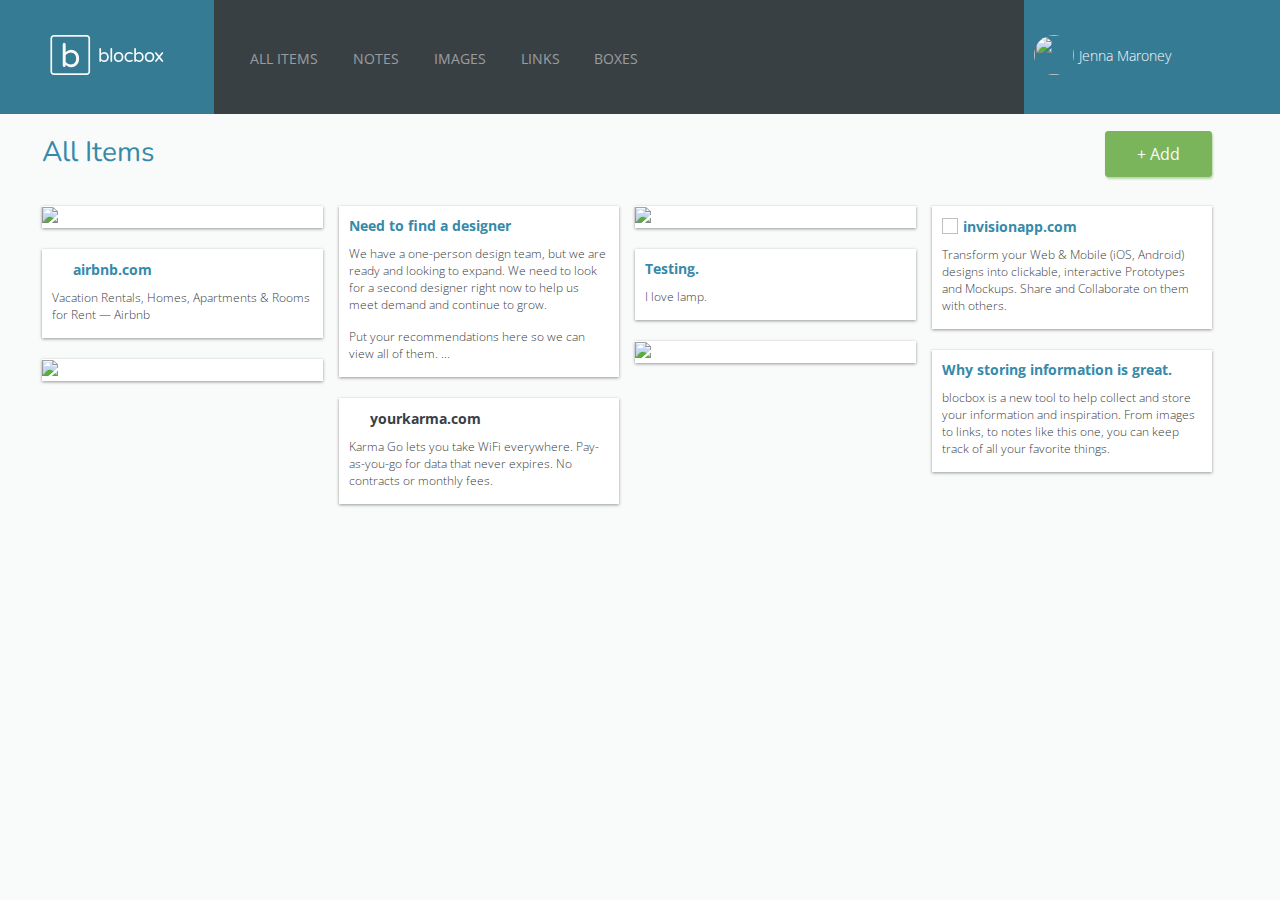
==== commit 874d2857: "Responsive Navigation" ====
--- a/dashboard.html
+++ b/dashboard.html
@@ -28,41 +28,52 @@
 
    <nav id="top-nav" class="top-nav">
       <a href="#" class="site-logo"><img src="images/site-logo.png" /></a>
-      <div class="phone-hide">
-         <ul>
-            <li class="active"><a href="#"><i class="fa fa-th-large"></i>All Items</a></li>
-            <li><a href="#"><i class="fa fa-file-o"></i>Notes</a></li>
-            <li class=><a href="#"><i class="fa fa-picture-o"></i>Images</a></li>
-            <li><a href="#"><i class="fa fa-link"></i>Links</a></li>
-            <li><a href="#"><i class="fa fa-inbox"></i>Boxes</a></li>
-         </ul>
-         <div class="settings">
-            <img src="https://s3.amazonaws.com/uifaces/faces/twitter/allisongrayce/128.jpg">
-            <p>Jenna Maroney</p>
-            <ul class="settings-menu">
-               <li><a href="#"><i class="fa fa-cog"></i></a>
+         <div class="phone-hide">
+            <ul class="nav-links">
+               <li class="active"><a href="#"><i class="fa fa-th-large"></i>All Items</a></li>
+               <li><a href="#"><i class="fa fa-file-o"></i>Notes</a></li>
+               <li><a href="#"><i class="fa fa-picture-o"></i>Images</a></li>
+               <li><a href="#"><i class="fa fa-link"></i>Links</a></li>
+               <li><a href="#"><i class="fa fa-inbox"></i>Boxes</a></li>
+            </ul>
+            <div class="settings">
+               <img src="https://s3.amazonaws.com/uifaces/faces/twitter/allisongrayce/128.jpg">
+               <p>Jenna Maroney</p>
+               <ul class="settings-menu">
+                  <li><a href="#"><i class="fa fa-cog"></i></a>
+                     <ul class="drop-items">
+                        <li><a href="#"><i class="fa fa-users"></i> Account Settings</a></li>
+                        <li><a href="#"><i class="fa fa-picture-o"></i> Collaborators</a></li>
+                        <li><a href="#"><i class="fa-sign-out"></i> Sign Out</a></li>
+                     </ul>
+                  </li>
+               </ul>
+            </div>
+         </div>
+         <div class="phone-show">
+            <ul class="settings-drop">
+               <li><a class="nav-icon" href="#"><i class="fa fa-cog"></i></a>
                   <ul>
                      <li><a href="#"><i class="fa fa-users"></i> Account Settings</a></li>
                      <li><a href="#"><i class="fa fa-picture-o"></i> Collaborators</a></li>
-                     <li><a href="#"><i class="fa-sign-out"></i> Sign Out</a></li>
+                     <li><a href="#"><i class="fa fa-sign-out"></i> Sign Out</a></li>
+                  </ul>
+               </li>
+            </ul>
+            <ul class="nav-drop">
+               <li><a class="nav-icon" href="#"><i class="fa fa-navicon"></i></a>
+                  <ul>
+                     <li><a href="#"><i class="fa fa-th-large"></i> All Items</a></li>
+                     <li><a href="#"><i class="fa fa-file-o"></i> Notes</a></li>
+                     <li><a href="#"><i class="fa fa-picture-o"></i> Images</a></li>
+                     <li><a href="#"><i class="fa fa-link"></i> Links</a></li>
+                     <li><a href="#"><i class="fa fa-inbox"></i> Boxes</a></li>
                   </ul>
                </li>
             </ul>
          </div>
-      </div>
-      <div class="phone-show">
-         <!-- hamburger icon goes here -->
-         <div class="demo"></div>
-      </div>
    </nav>
-   <div class="navdrop">
-      <ul>
-         <li>Item 1</li>
-         <li>Item 2</li>
-         <li>Item 3</li>
-         <li>Item 4</li>
-      </ul>
-   </div>
+
 
    <main role="main">
 
@@ -130,9 +141,12 @@
    <script src="js/jquery-2.1.4.min.js"></script>
    <script src="js/dropit.js"></script>
    <script type="text/javascript">
-     $(".menu").dropit();
-     $(".settings-menu").dropit();
-     $(".demo").dropit();
+      $(document).ready(function(){
+         $(".menu").dropit();
+         $(".settings-menu").dropit();
+         $(".nav-drop").dropit();
+         $(".settings-drop").dropit();
+      });
    </script>
 
 </body>
--- a/css/style.css
+++ b/css/style.css
@@ -1,24 +1,3 @@
-/*Junk to be deleted*/
-.demo {
-  width: 40px;
-  height: 40px;
-  margin: 20px;
-  background-color: green;
-  float: right;
-}
-
-/*.navdrop {
-  background-color: red;
-  display: none;
-  margin-top: 100px;
-  width: 100%%;
-  float: right;
-  z-index: 2;
-  position: fixed;
-}*/
-
-
-/*real code*/
 html, body {
   overflow-x: hidden;
 }
@@ -343,6 +322,7 @@
 .carousel {
   width: 50%;
   margin: 0 auto;
+  overflow: hidden;
 }
 
 .quote {
@@ -352,9 +332,10 @@
 }
 
 .right-quote {
-  float: left;
-  margin: 0 0 0 5%;
-  width: 45%;
+  display: block;
+  float: left;
+  margin: 55px 0 0 8%;
+  width: 42%;
 }
 
 .testimonials blockquote {
@@ -390,14 +371,14 @@
   width: 100px;
   height: 100px;
   border-radius: 50%;
-  margin-bottom: 30px;
-}
-
-p.name {
+  margin-bottom: 10px;
+  float: left;
+}
+
+.right-quote p {
   font-weight: 400;
   text-align: left;
-  margin-right: 0;
-  margin-left: 550px;
+  float: left;
 }
 
 .name span {
@@ -481,7 +462,7 @@
   padding: 35px 0;
 }
 
-.top-nav ul {
+.phone-hide ul {
   font-weight: 400;
   text-transform: uppercase;
   font-size: 14px;
@@ -491,22 +472,22 @@
   padding: 35px 0 35px 20px;
 }
 
-.top-nav ul li {
+.phone-hide ul li {
   list-style-type: none;
   display: inline;
   margin-right: 15px;
 }
 
-.top-nav ul li a {
+.phone-hide ul li a {
   color: rgba(249, 250, 250, 0.5);
   text-decoration: none;
 }
 
-.top-nav ul li:active {
+.phone-hide ul li:active {
   color: #F9FAFA; 
 }
 
-.top-nav ul li a i {
+.phone-hide ul li a i {
   text-align: center;
   margin-right: 5px;
 }
@@ -519,11 +500,11 @@
   display: inline;
 }
 
-.top-nav .settings ul {
+.phone-hide .settings ul {
   margin-top: 0;
 }
 
-.top-nav .settings p {
+.phone-hide .settings p {
   color: #F9FAFA;
   font-weight: 200;
   font-size: 14px;
@@ -541,7 +522,7 @@
   float: left;
 }
 
-.top-nav .settings a {
+.phone-hide .settings a {
   float: right;
   text-decoration: none;
   color: #F9FAFA;
@@ -549,7 +530,7 @@
   padding: 45px 0 45px 20px;
 }
 
-.top-nav .settings a i {
+.phone-hide .settings a i {
   text-align: center;
 }
 
@@ -557,6 +538,16 @@
   padding: 0;
 }
 
+.phone-show .nav-icon {
+  float: right;
+  color: #F9FAFA;
+  text-decoration: none;
+  font-size: 24px;
+  background-color: #7AB55C;
+  border-radius: 4%;
+  padding: 0.5rem 1rem;
+  margin: 20px 30px 10px 0px; 
+}
 
 /************* CONTENT *************/
 
@@ -644,9 +635,11 @@
   .testimonials p, .pricing p {
     margin: 0 0 0 0;
   }
+
   .phone-hide {
     display: none;
   }
+
   .phone-show {
     display: block;
   }
@@ -661,6 +654,18 @@
   .testimonials p, .pricing p {
     margin: 0 10rem;
   }
+
+  .right-quote p {
+    margin: 0;
+  }
+
+  .phone-hide {
+    display: none;
+  }
+
+  .phone-show {
+    display: block;
+  }
 }
 
 @media (min-width: 992px) {
@@ -675,18 +680,38 @@
   }
   .one-fourth {
     width: 21%;
+  }
+  footer {
+    background-color: #394044;
+    height: 100px;
+  }
+  footer p, footer nav ul {
+    padding: 2em 0;
+    text-align: left;
+  }
+  footer .right-footer-block {
+    background-color: #3498DB;
+  }
+  footer .logo {
+    padding: 2em 0 2em 1.5em;
   } 
+  .phone-hide {
+    display: none;
+  }
+  .phone-show {
+    display: block;
+  }
 }
 
 @media (min-width: 1200px) {
   .container {
     width: 1170px;
   }
+  .phone-hide {
+    display: block;
+  }
   .phone-show {
     display: none;
-  }
-  .phone-hide {
-    display: block;
   }
 }
 
@@ -699,23 +724,6 @@
     font-size: 48px;
     line-height: 60px;
     margin: 40px 0 40px;
-  }
-}
-
-@media (min-width: 992px) {
-  footer {
-    background-color: #394044;
-    height: 100px;
-  }
-  footer p, footer nav ul {
-    padding: 2em 0;
-    text-align: left;
-  }
-  footer .right-footer-block {
-    background-color: #3498DB;
-  }
-  footer .logo {
-    padding: 2em 0 2em 1.5em;
   }
 }
 
--- a/css/dropit.css
+++ b/css/dropit.css
@@ -27,7 +27,23 @@
     min-width: 100px;
     list-style: none;
 	padding: 20px;
-	margin: 20px 0 0;
+	margin: 10px 30px 0 0;
+}
+
+.settings-menu ul.dropit-submenu {
+    float: right;
+    min-width: 200px;
+    padding: 20px 20px 0 20px;
+    margin: 60px -60px 0 0;
+}
+
+.settings-drop ul.dropit-submenu {
+    min-width: 150px;
+    margin: 65px 38px 0 0;
+}
+
+.nav-drop ul.dropit-submenu {
+    margin: 65px 38px 0 0;
 }
 
 .dropit .dropit-open .dropit-submenu { 
@@ -66,3 +82,10 @@
     font-weight:100;
 }
 
+.settings-menu ul.dropit-submenu a {
+    float: left;
+    text-align: left;
+    text-transform: none;
+    margin-bottom: 20px;
+    padding: 0;
+}